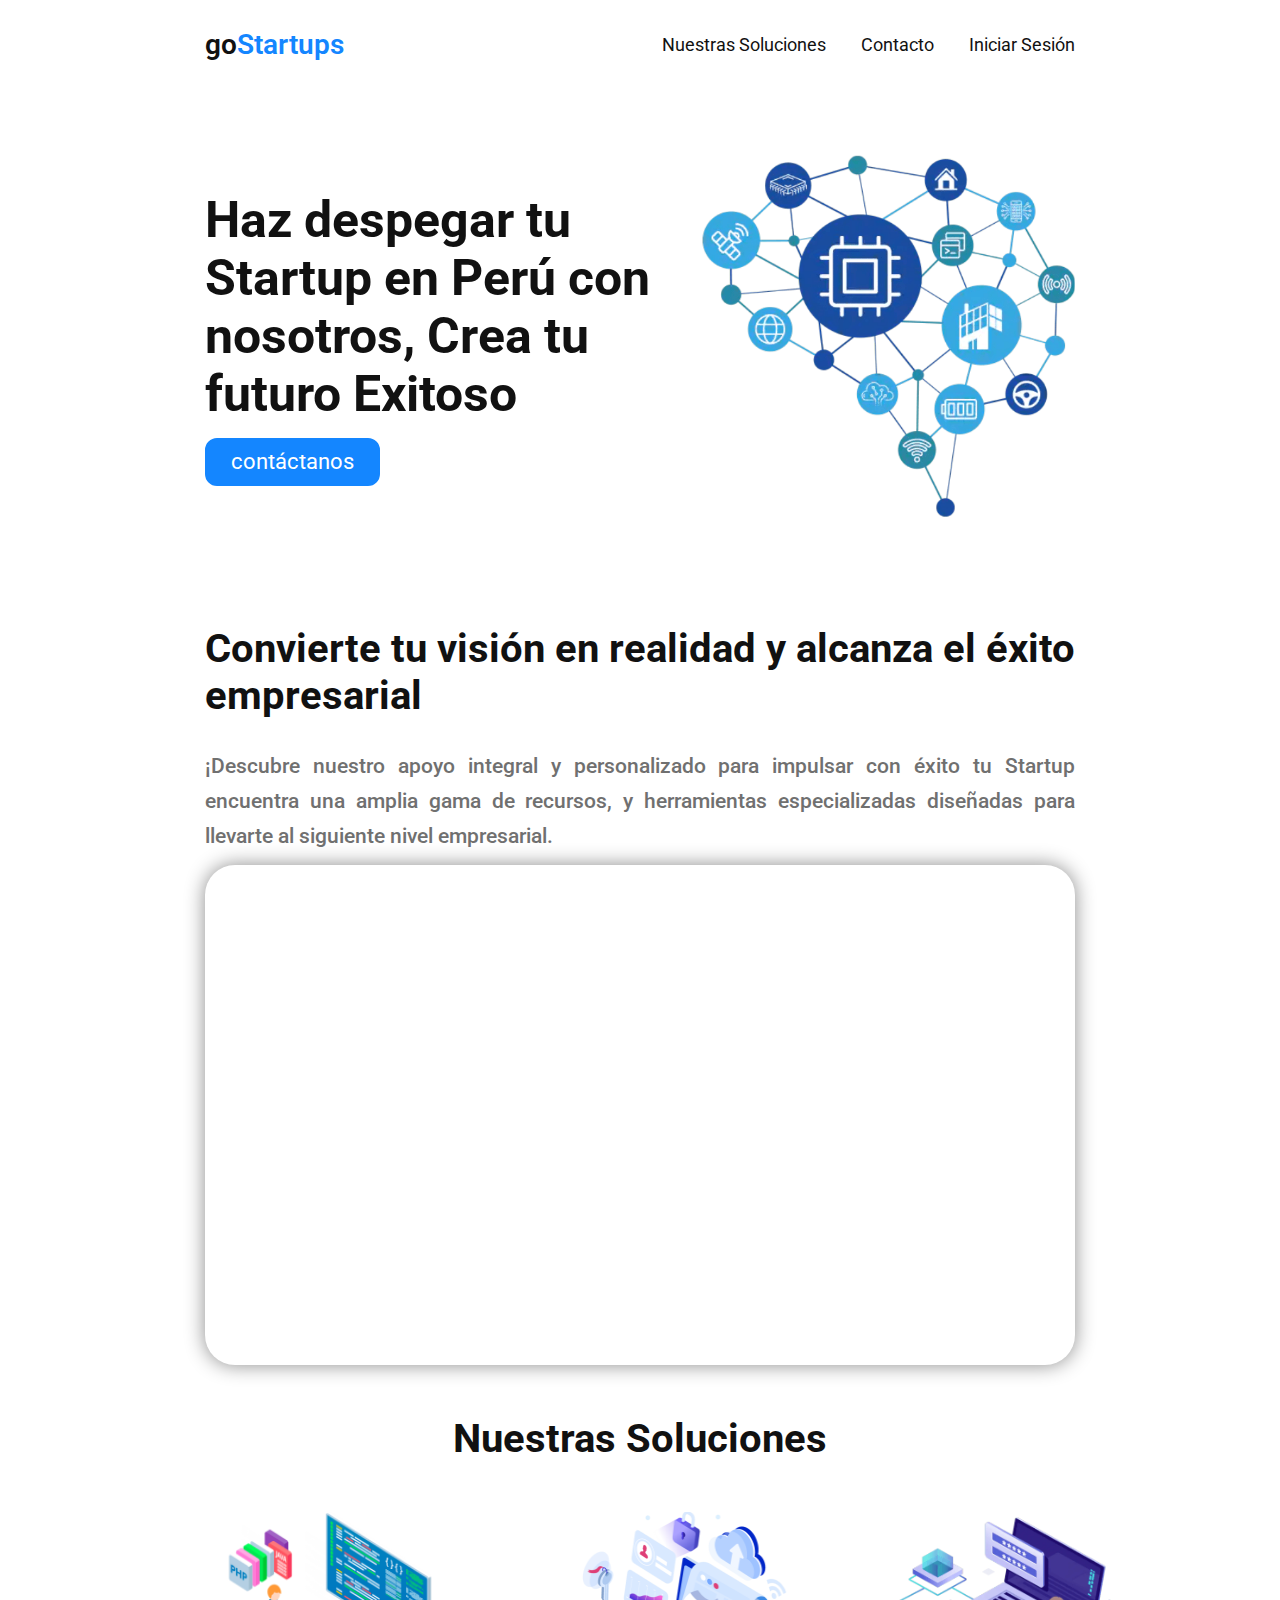
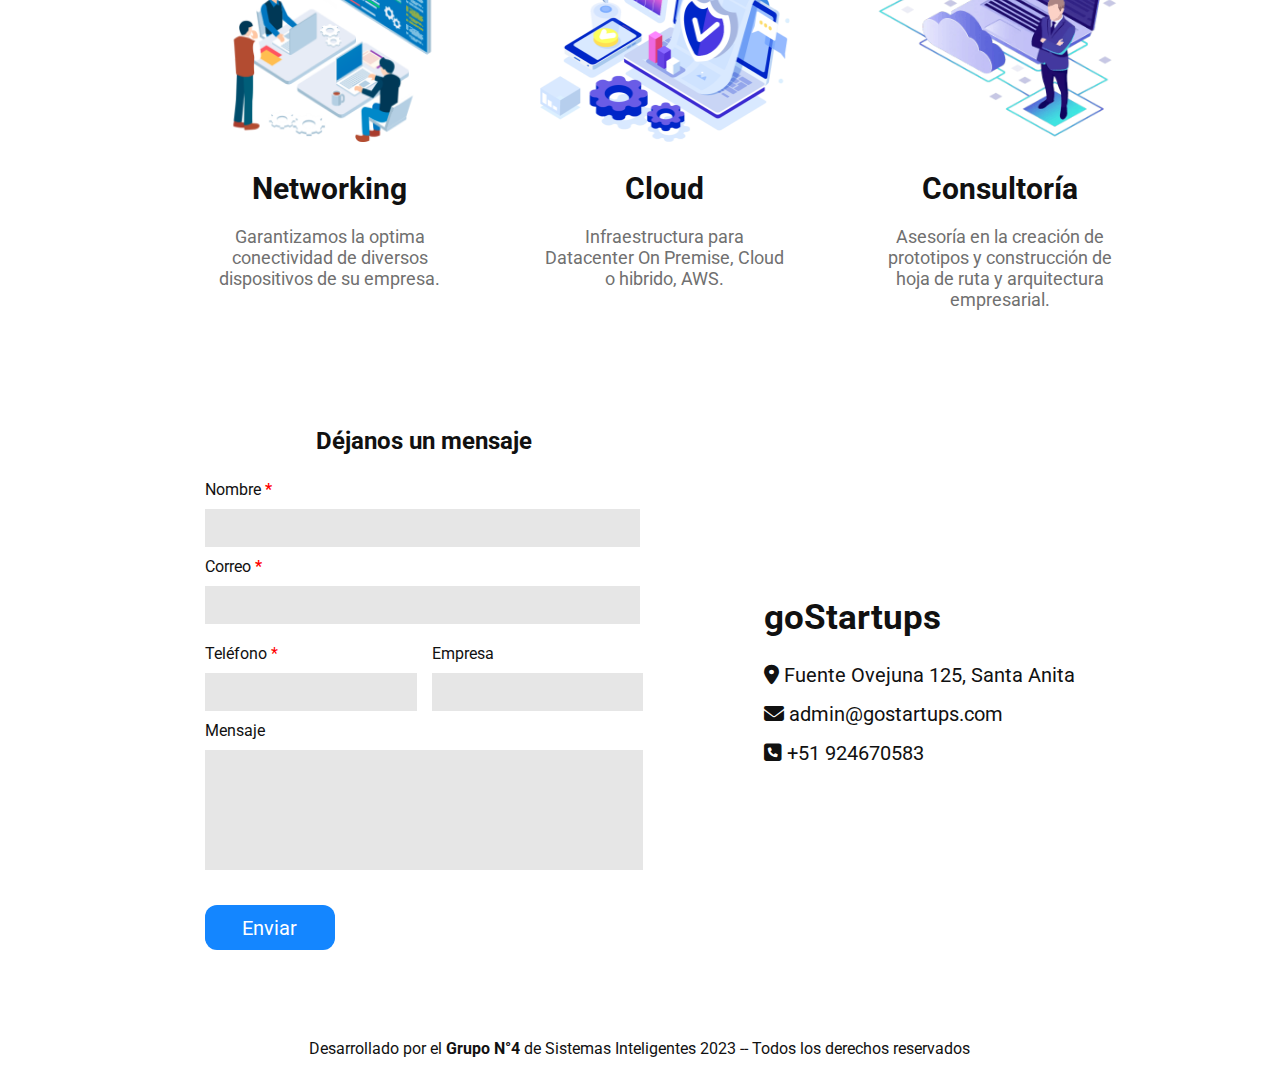
==== index.html @ 25ccd50e "Christian Ramos: Primera subida del proyecto" ====
<!DOCTYPE html>
<html lang="en">

<head>
    <meta charset="UTF-8">
    <meta http-equiv="X-UA-Compatible" content="IE=edge">
    <meta name="viewport" content="width=device-width, initial-scale=1.0">
    <title>Sistemas Inteligentes</title>
    <!-- LINK AL CSS PRINCIPAL -->
    <link rel="stylesheet" href="./css/main.css">
    <!-- LINK A LA FUENTE ROBOTO -->
    <link rel="preconnect" href="https://fonts.googleapis.com">
    <link rel="preconnect" href="https://fonts.gstatic.com" crossorigin>
    <link href="https://fonts.googleapis.com/css2?family=Poppins:wght@100;200;400;600;700&family=Quicksand:wght@300;400;500;600;700&family=Roboto:ital,wght@0,300;0,400;0,900;1,400;1,500&display=swap" rel="stylesheet">
    <!-- LINK FONT AWESOME PARA ICONOS -->
    <link rel="stylesheet" href="https://cdnjs.cloudflare.com/ajax/libs/font-awesome/6.2.0/css/all.min.css">
</head>

<body>
    <div id="botonBars" class="bars">
        <i class="fa-solid fa-bars"></i>
    </div>
    <div class="wrapper">
        <!-- BARRA DE NAVEGACIÓN -->
        <header>
            <nav class="nav-container">
                <div class="nav-bar-logo">
                    <a class="nav-container-titlelogo" href="./index.html">go<span>Startups</span></a>
                </div>
                <ul class="nav-menu">
                    <li class="nav-link-1"><a href="#solutions">Nuestras Soluciones</a></li>
                    <li class="nav-link-2"><a href="#contact">Contacto</a></li>
                    <a class="nav-link-3" href="./login.html">Iniciar Sesión</a>
                </ul>
            </nav>
        </header>

        <!-- PRESENTACIÓN -->
        <main>
            <div class="main-container">
                <div class="main-text">
                    <h1>Haz despegar tu <span>Startup</span> en Perú con nosotros, Crea tu futuro Exitoso</h1>
                    <a href="#contact" class="button-main">contáctanos</a>
                </div>
                <img class="main-img" src="./img/main-iot.png" alt="imagen de iot principal">
            </div>
        </main>

        <!-- CONVIERTE TU VISION EN REALIDAD -->
        <section class="aboutiot-main">
            <div class="aboutiot-container">
                <h2>Convierte tu visión en realidad y alcanza el éxito empresarial</h2>
                <p>¡Descubre nuestro apoyo integral y personalizado para impulsar con éxito tu Startup encuentra una amplia gama de recursos, 
                    y herramientas especializadas diseñadas para llevarte al siguiente nivel empresarial.</p>
            </div>
        </section>

        <!-- SLIDER DE LA PAGINA WEB -->
        <section class="slider-main">
            <div id="slider-container" class="slider-container">
                <img id="imagenes-slider" src="" alt="imagenes-slider">
            </div>
        </section>

        <!-- NUESTRAS SOLUCIONES -->
        <section class="solutions-main" id="solutions">
            <div class="solutions-container">
                <h2>Nuestras Soluciones</h2>
                <div class="solutions-grid">
                    <article>
                        <img class="solutions-img" src="./img/solutions-networking.png" alt="imagen de networking">
                        <h3>Networking</h3>
                        <p>Garantizamos la optima conectividad de diversos dispositivos de su empresa.</p>
                    </article>
                    <article>
                        <img class="solutions-img" src="./img/solutions-cloud.png" alt="imagen de cloud">
                        <h3>Cloud</h3>
                        <p>Infraestructura para Datacenter On Premise, Cloud o hibrido, AWS.</p>
                    </article>
                    <article>
                        <img class="solutions-img" src="./img/solutions-consultoria.png" alt="imagen de consultoria">
                        <h3>Consultoría</h3>
                        <p>Asesoría en la creación de prototipos y construcción de hoja de ruta y arquitectura empresarial.</p>
                    </article>
                </div>
            </div>
        </section>

        <!-- FORM -->
        <section class="form-main" id="contact">
            <div class="form-container">
                <div class="form-contact">
                    <h2>Déjanos un mensaje</h2>
                    <form action="#" class="form-form">

                        <label for="nombre" class="form-label">Nombre<span> *</span></label>
                        <input class="form-input" type="text" name="nombre" id="nombre" required>

                        <label for="email" class="form-label">Correo<span> *</span></label>
                        <input class="form-input" type="email" name="email" id="email" required>

                        <div class="form-tel-company">
                            <div class="form-tel-company-card1">
                                <label for="tel">Teléfono<span> *</span></label>
                                <input type="tel" name="tel" id="tel" required>
                            </div>

                            <div class="form-tel-company-card2">
                                <label for="company">Empresa</label>
                                <input type="text" name="company" id="company">
                            </div>
                        </div>

                        <label for="message" class="form-label">Mensaje</label>
                        <textarea class="form-txtarea" name="message" id="message"></textarea>

                        <input class="button-form" type="submit" value="Enviar">
                    </form>
                </div>
                <div class="form-info">
                    <h2>goStartups</h2>
                    <p><i class="fa-solid fa-location-dot"></i> Fuente Ovejuna 125, Santa Anita</p>
                    <p><i class="fa-solid fa-envelope"></i> admin@gostartups.com</p>
                    <p><i class="fa-solid fa-square-phone"></i> +51 924670583</p>
                </div>
            </div>
        </section>

        <!-- PIE DE PÁGINA -->
        <footer class="footer-main">
            <div class="footer-container">
                <p>Desarrollado por el <strong>Grupo N°4</strong> de Sistemas Inteligentes 2023 -- Todos los derechos reservados</p>
            </div>
        </footer>
    </div>

    <script src="./js/main.js"></script>
</body>

</html>
---- css/main.css ----
/* RESET DE ESTILOS CSS */
        
        * {
            margin: 0;
            padding: 0;
            list-style: none;
            text-decoration: none;
            outline: none;
            font-family: 'Roboto', sans-serif;
            color: #111111;
        }
        /* CONTENEDOR DE LA PAGINA WEB */
        
        .wrapper {
            margin: 0 auto;
            width: 68%;
        }
        
        .bars {
            display: none;
            position: absolute;
            font-size: 1.6rem;
            top: 24px;
            right: 30px;
        }
        /* BOTONES */
        
        .button-main {
            margin-top: 15px;
            text-align: center;
            height: 18px;
            width: 145px;
            line-height: 18px;
            border: 15px solid #1486FF;
            border-radius: 12px;
            background: #1486FF;
            color: #ffffff;
            font-size: 22px;
        }
        
        .button-form {
            margin-top: 35px;
            padding: 5px;
            height: 45px;
            width: 130px;
            color: #ffffff;
            border: none;
            border-radius: 12px;
            background: #1486FF;
            font-size: 20px;
        }
        
        .button-form:hover {
            cursor: pointer;
        }
        
        .button-login {
            margin-top: 40px;
            text-align: center;
            color: #ffffff;
            height: 55px;
            border: none;
            border-radius: 12px;
            background: #1486FF;
            font-size: 18px;
        }
        
        .button-login:hover {
            cursor: pointer;
        }
        /* BARRA DE NAVEGACIÓN */
        
        header {
            height: 10vh;
        }
        
        header .nav-container {
            display: flex;
            justify-content: space-between;
        }
        
        header .nav-container .nav-container-titlelogo {
            font-size: 28px;
            font-weight: 600;
        }
        
        header .nav-container .nav-container-titlelogo span {
            color: #1486FF;
        }
        
        header .nav-container a {
            line-height: 10vh;
        }
        
        header .nav-container .nav-bar-icon {
            display: flex;
            align-items: center;
        }
        
        header .nav-container ul {
            display: flex;
            font-size: 18px;
            align-items: center;
        }
        
        header .nav-container ul .nav-link-1,
        .nav-link-2 {
            line-height: 10vh;
            margin-right: 35px;
        }
        /* PRESENTACIÓN */
        
        main {
            height: 55vh;
            margin-top: 50px;
        }
        
        main .main-container {
            display: flex;
        }
        
        main .main-container .main-img {
            width: 30vw;
        }
        
        main .main-container .main-text {
            display: flex;
            flex-direction: column;
            justify-content: center;
        }
        
        main .main-container .main-text h1 {
            font-size: 60px;
        }

        /* SLIDER */

        .slider-main {
            height: 500px;
            margin-bottom: 50px;
        }

        .slider-main .slider-container {
            width: 100%;
            height: 100%;
            display: flex;
            align-items: center;
            justify-content: center;
            overflow: hidden;
            box-shadow: 0px 0px 20px hsla(0, 0%, 0%, 0.459);
            border-radius: 30px;
        }

        .slider-main .slider-container img {
            width: 100%;
            height: 100%;
            border-radius: 30px;
            transition: opacity 1s ease-in-out; /* Agregamos una transición de fundido */
            opacity: 0; /* Inicialmente, la imagen está oculta */
            object-fit: cover;
        }

        /* SOBRE EL INTERNET DE LAS COSAS */
        
        .aboutiot-main {
            height: 30vh;
        }
        
        .aboutiot-container {
            display: flex;
            flex-direction: column;
            align-items: center;
        }
        
        .aboutiot-container h2 {
            margin-top: 30px;
            font-size: 40px;
        }
        
        .aboutiot-container p {
            margin-top: 30px;
            text-align: justify;
            line-height: 35px;
            font-size: 21px;
            color: #707070;
            font-weight: 500;
        }
        /* NUESTRAS SOLUCIONES */
        
        .solutions-main {
            height: 60vh;
        }
        
        .solutions-container {
            text-align: center;
        }
        
        .solutions-container h2 {
            font-size: 40px;
        }
        
        .solutions-container .solutions-grid {
            margin-top: 50px;
            display: grid;
            grid-template-columns: repeat(3, 1fr);
            gap: 85px;
        }
        
        .solutions-container .solutions-grid .solutions-img {
            width: 250px;
            height: 230px;
        }
        
        .solutions-container .solutions-grid h3 {
            font-size: 30px;
            margin: 25px 0px 20px 0px;
        }
        
        .solutions-container .solutions-grid p {
            font-size: 18px;
            color: #707070;
        }
        /* CONTACTO */
        
        .form-main {
            height: 63vh;
        }
        
        .form-container {
            display: flex;
            justify-content: space-between;
        }
        
        .form-container .form-contact {
            display: flex;
            flex-direction: column;
        }
        
        .form-container .form-contact h2 {
            text-align: center;
            margin-bottom: 15px;
        }
        
        .form-container .form-contact .form-form {
            display: flex;
            flex-direction: column;
        }
        
        .form-label {
            margin: 10px 0px 10px 0px;
        }
        
        .form-label span {
            color: #ff0000;
            font-weight: 600;
        }
        
        .form-container .form-contact .form-form .form-input {
            height: 38px;
            width: 34vw;
            background: #E6E6E6;
            border: none;
            text-indent: 10px;
        }
        
        .form-container .form-contact .form-form .form-txtarea {
            height: 120px;
            background: #E6E6E6;
            border: none;
            resize: none;
            text-indent: 10px;
        }
        
        .form-tel-company {
            margin: 20px 0px 0px 0px;
            display: flex;
        }
        
        .form-tel-company-card1,
        .form-tel-company-card2 {
            display: flex;
            flex-direction: column;
        }
        
        .form-tel-company-card1 label,
        .form-tel-company-card2 label {
            margin-bottom: 10px;
        }
        
        .form-tel-company-card1 {
            margin-right: 15px;
        }
        
        .form-tel-company-card1 span {
            color: #ff0000;
        }
        
        .form-tel-company input {
            height: 38px;
            width: 16.55vw;
            background: #E6E6E6;
            border: none;
            text-indent: 10px;
        }
        /* CONTACTO - INFO */
        
        .form-container .form-info {
            display: flex;
            flex-direction: column;
            justify-content: center;
            margin-right: 100px;
        }
        
        .form-container .form-info h2 {
            margin-bottom: 25px;
            font-size: 35px;
        }
        
        .form-container .form-info p {
            margin-bottom: 15px;
            font-size: 20px;
        }
        /* FOOTER */
        
        .footer-main {
            height: 4vh;
        }
        
        .footer-container {
            text-align: center;
        }
        /* PAGINA WEB LOGIN */
        
        .body-login {
            background: url(../img/login-background.png) no-repeat;
        }
        /* LOGIN */
        
        .login-main {
            height: 86vh;
            display: flex;
            align-items: center;
            justify-content: center;
        }
        
        .login-container {
            width: 50vh;
            height: 50vh;
            background: #ffffff;
            box-shadow: 0 0 30px rgba(0, 0, 0, 0.13);
        }
        
        .login-form {
            width: 35vh;
            margin: 0 auto;
            display: flex;
            flex-direction: column;
        }
        
        .login-form h2 {
            margin: 48px 0px 40px 0px;
            text-align: center;
            font-size: 35px;
        }
        
        .login-label {
            font-size: 18px;
            margin-top: 20px;
        }
        
        .login-form .login-input {
            margin: 4px 0px 4px 0px;
            height: 35px;
            border: none;
            border-bottom: 2px solid #E6E6E6;
            font-size: 18px;
        }
        /* RESPONSIVE */
        /* INDEX */
        
        @media screen and (max-width: 1280px) {
            main {
                height: 50vh;
                margin-top: 55px;
            }
            main .main-container .main-text h1 {
                font-size: 50px;
            }
            .solutions-main {
                margin-top: 20px;
                height: 68vh;
            }
            .form-main {
                height: 68vh;
            }
            .form-container .form-info {
                margin-right: 0px;
            }
        }
        
        @media screen and (max-width: 1080px) {
            main {
                height: 45vh;
                margin-top: 75px;
            }
            main .main-container .main-text h1 {
                font-size: 40px;
            }
            .aboutiot-main {
                height: 35vh;
            }
            .aboutiot-container h2 {
                margin-top: 30px;
                font-size: 30px;
            }
            .solutions-main {
                height: 160vh;
            }
            .solutions-container .solutions-grid {
                margin-top: 50px;
                display: grid;
                grid-template-columns: repeat(1, 1fr);
                gap: 35px;
            }
            .solutions-container .solutions-grid p {
                font-size: 18px;
                color: #707070;
                width: 50vw;
                margin: 0 auto;
            }
        }
        
        @media screen and (max-width: 960px) {
            .button-main {
                margin-top: 30px;
            }
            main {
                height: 85vh;
                margin-top: 30px;
            }
            main .main-container {
                display: flex;
                flex-direction: column-reverse;
                align-items: center;
            }
            .aboutiot-main {
                height: 32vh;
            }
            main .main-container .main-img {
                width: 400px;
            }
            main .main-container .main-text {
                width: 60vw;
                display: flex;
                flex-direction: column;
                align-items: center;
                text-align: center;
            }
            .solutions-main {
                height: 160vh;
            }
            .slider-main .slider-container img{
                background-size: auto 100%; /* Ajusta el tamaño de la imagen a la altura del contenedor */
                background-position: left; /* Alinea la imagen a la izquierda */
            }
            .form-main {
                height: 95vh;
            }
            .form-container {
                flex-direction: column;
                align-items: center;
            }
            .form-container .form-info {
                margin-left: 20px;
            }
            .form-info {
                margin-top: 40px;
            }
            .form-container .form-contact .form-form .form-input {
                width: 48vw;
            }
            .form-tel-company input {
                width: 23.2vw;
            }
            .footer-main {
                height: 6vh;
            }
        }
        
        @media screen and (max-width: 800px) {
            .button-main {
                margin-top: 10px;
            }
            .bars {
                position: fixed;
                display: inline;
            }
            header .nav-container ul {
                display: block;
                position: fixed;
                top: 0;
                left: 0;
                background: #2f3640;
                opacity: .9;
                height: 100%;
                width: 50%;
                padding: 20px;
                transform: translateX(-500px);
                transition: transform .5s ease-in-out;
            }
            header .nav-container ul .nav-link-1,
            .nav-link-2 {
                margin-right: 0px;
            }
            /*CAMBIAR AL MENU MOVIL*/
            header .nav-container .nav-menu-show {
                transform: translateX(0px);
            }
            header .nav-container .nav-menu a {
                color: #ffffff;
            }
            .aboutiot-main {
                height: 42vh;
            }
            .login-form h2 {
                margin: 35px 0px 30px 0px;
            }
        }
        
        @media screen and (max-width: 600px) {
            .wrapper {
                margin: 0 auto;
                width: 75%;
            }
            main .main-container .main-img {
                width: 68vw;
            }
            .aboutiot-main {
                height: 50vh;
            }
            .solutions-main {
                height: 170vh;
            }
            .form-container .form-contact .form-form .form-input {
                width: 60vw;
            }
            .form-tel-company input {
                width: 28.3vw;
            }
            /*
            LOGIN
            */
            .login-main {
                height: 82vh;
            }
            .login-form {
                width: 60vw;
            }
        }
        
        @media screen and (max-width: 490px) {
            .wrapper {
                margin: 0 auto;
                width: 90%;
            }
            main{
                height: 65vh;
            }
            main .main-container .main-text h1 {
                font-size: 35px;
                width: 90vw;
            }
            main .main-container .main-img {
                width: 75vw;
            }
            .aboutiot-main {
                height: 470px;
                padding: 20px 0px 20px 0px;
            }
            .solutions-main {
                height: 1400px;
                padding: 20px 0px 20px 0px;
            }
            .solutions-container .solutions-grid p {
                width: 70vw;
                margin: 0 auto;
            }
            .form-main {
                height: 750px;
                padding: 20px 0px 20px 0px;
            }
            .form-container .form-contact .form-form .form-input {
                width: 80vw;
            }
            .form-tel-company input {
                width: 38vw;
            }
            .form-container .form-info {
                margin: 40px 0px 0px 0px;
            }
            .footer-main {
                height: 10vh;
            }
            .login-form h2 {
                margin: 30px 0px 10px 0px;
            }
        }
        
        @media screen and (max-width: 375px) {
            main {
                height: 60vh;
                margin-top: 30px;
            }
            .button-main {
                margin-top: 40px;
            }
            .aboutiot-main {
                height: 540px;
                padding: 30px 0px 40px 0px;
            }
            .solutions-main {
                height: 1400px;
                padding: 20px 0px 20px 0px;
            }
            .form-main {
                height: 850px;
                padding: 20px 0px 20px 0px;
            }
            header .nav-container ul {
                width: 70%;
            }
        }
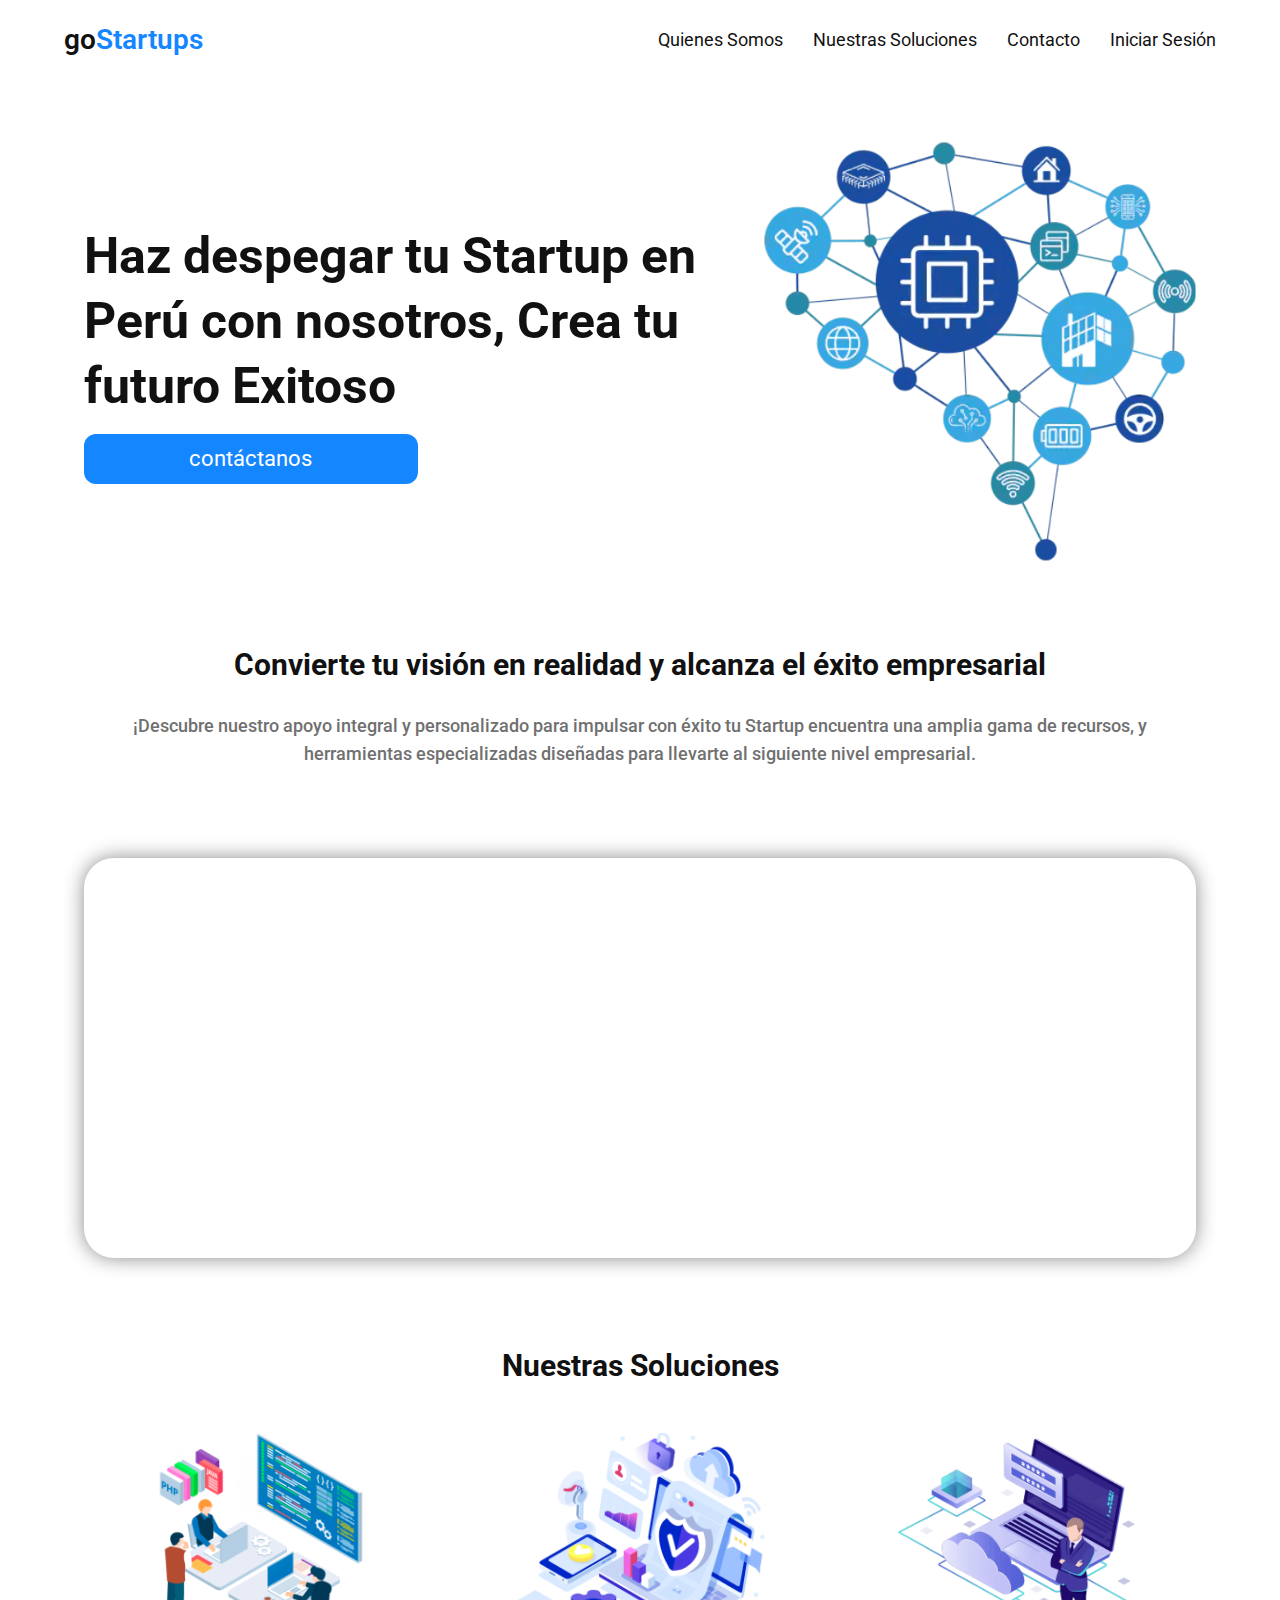
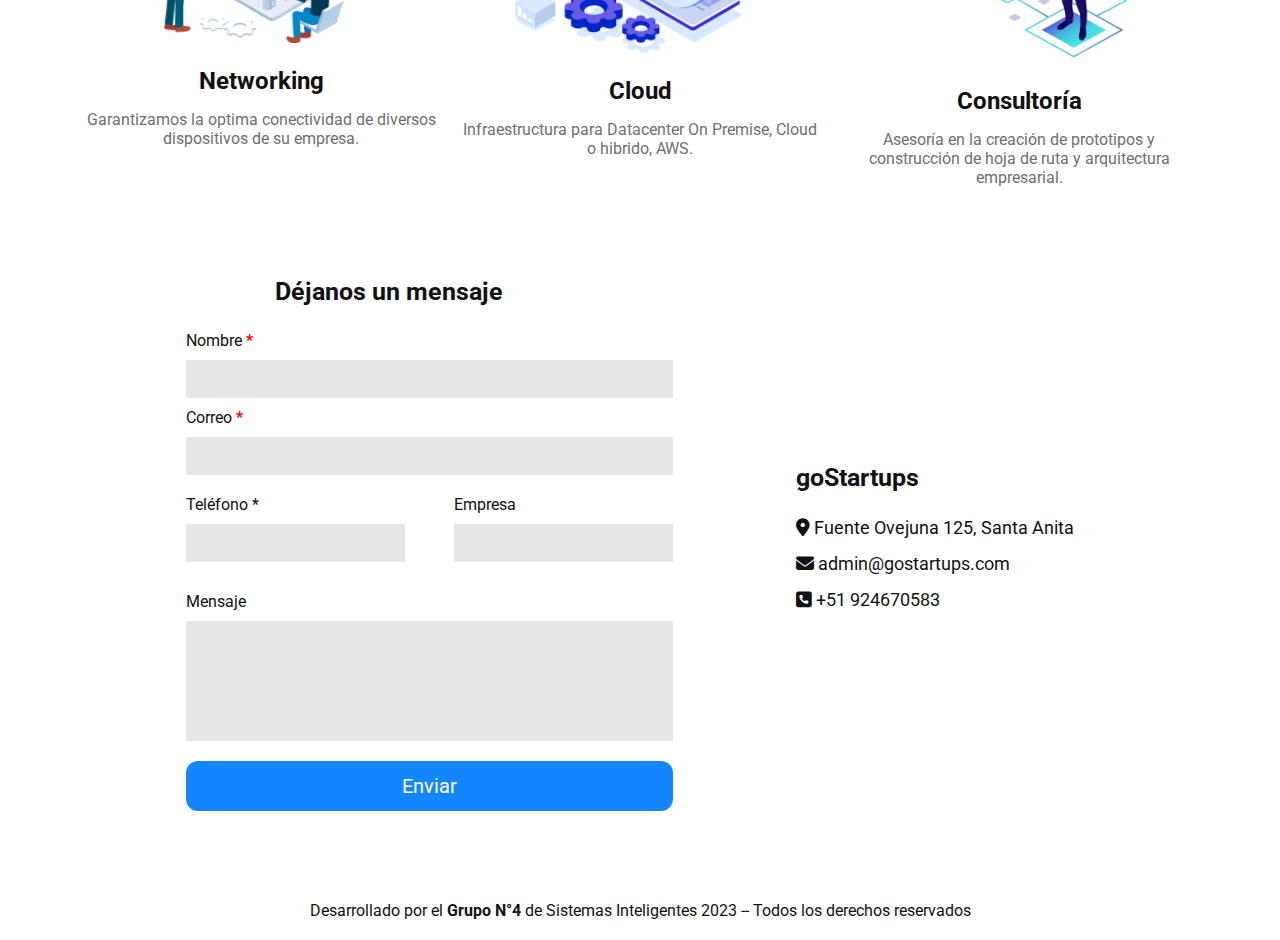
==== commit 57c1e483: "Grupo 04: Implementacion final - dashboard user, scripts js y mas" ====
--- a/index.html
+++ b/index.html
@@ -1,11 +1,11 @@
 <!DOCTYPE html>
-<html lang="en">
+<html lang="es">
 
 <head>
     <meta charset="UTF-8">
     <meta http-equiv="X-UA-Compatible" content="IE=edge">
     <meta name="viewport" content="width=device-width, initial-scale=1.0">
-    <title>Sistemas Inteligentes</title>
+    <title>Inicio</title>
     <!-- LINK AL CSS PRINCIPAL -->
     <link rel="stylesheet" href="./css/main.css">
     <!-- LINK A LA FUENTE ROBOTO -->
@@ -14,6 +14,8 @@
     <link href="https://fonts.googleapis.com/css2?family=Poppins:wght@100;200;400;600;700&family=Quicksand:wght@300;400;500;600;700&family=Roboto:ital,wght@0,300;0,400;0,900;1,400;1,500&display=swap" rel="stylesheet">
     <!-- LINK FONT AWESOME PARA ICONOS -->
     <link rel="stylesheet" href="https://cdnjs.cloudflare.com/ajax/libs/font-awesome/6.2.0/css/all.min.css">
+    <script src="https://cdn.botpress.cloud/webchat/v0/inject.js"></script>
+    <script src="https://mediafiles.botpress.cloud/e5b94360-364f-434f-b419-ce8394fe6d9d/webchat/config.js" defer></script>
 </head>
 
 <body>
@@ -25,12 +27,13 @@
         <header>
             <nav class="nav-container">
                 <div class="nav-bar-logo">
-                    <a class="nav-container-titlelogo" href="./index.html">go<span>Startups</span></a>
+                    <a class="nav-container-titlelogo" href="index.html">go<span>Startups</span></a>
                 </div>
                 <ul class="nav-menu">
+                    <li class="nav-link-1"><a href="quienes-somos.html">Quienes Somos</a></li>
                     <li class="nav-link-1"><a href="#solutions">Nuestras Soluciones</a></li>
                     <li class="nav-link-2"><a href="#contact">Contacto</a></li>
-                    <a class="nav-link-3" href="./login.html">Iniciar Sesión</a>
+                    <a class="nav-link-3" href="login.html">Iniciar Sesión</a>
                 </ul>
             </nav>
         </header>
@@ -134,7 +137,7 @@
         </footer>
     </div>
 
-    <script src="./js/main.js"></script>
+    <script src="js/main.js"></script>
 </body>
 
 </html>--- a/css/main.css
+++ b/css/main.css
@@ -1,632 +1,623 @@
-        /* RESET DE ESTILOS CSS */
-        
-        * {
-            margin: 0;
-            padding: 0;
-            list-style: none;
-            text-decoration: none;
-            outline: none;
-            font-family: 'Roboto', sans-serif;
-            color: #111111;
-        }
-        /* CONTENEDOR DE LA PAGINA WEB */
-        
-        .wrapper {
-            margin: 0 auto;
-            width: 68%;
-        }
-        
-        .bars {
-            display: none;
-            position: absolute;
-            font-size: 1.6rem;
-            top: 24px;
-            right: 30px;
-        }
-        /* BOTONES */
-        
-        .button-main {
-            margin-top: 15px;
-            text-align: center;
-            height: 18px;
-            width: 145px;
-            line-height: 18px;
-            border: 15px solid #1486FF;
-            border-radius: 12px;
-            background: #1486FF;
-            color: #ffffff;
-            font-size: 22px;
-        }
-        
-        .button-form {
-            margin-top: 35px;
-            padding: 5px;
-            height: 45px;
-            width: 130px;
-            color: #ffffff;
-            border: none;
-            border-radius: 12px;
-            background: #1486FF;
-            font-size: 20px;
-        }
-        
-        .button-form:hover {
-            cursor: pointer;
-        }
-        
-        .button-login {
-            margin-top: 40px;
-            text-align: center;
-            color: #ffffff;
-            height: 55px;
-            border: none;
-            border-radius: 12px;
-            background: #1486FF;
-            font-size: 18px;
-        }
-        
-        .button-login:hover {
-            cursor: pointer;
-        }
-        /* BARRA DE NAVEGACIÓN */
-        
-        header {
-            height: 10vh;
-        }
-        
-        header .nav-container {
-            display: flex;
-            justify-content: space-between;
-        }
-        
-        header .nav-container .nav-container-titlelogo {
-            font-size: 28px;
-            font-weight: 600;
-        }
-        
-        header .nav-container .nav-container-titlelogo span {
-            color: #1486FF;
-        }
-        
-        header .nav-container a {
-            line-height: 10vh;
-        }
-        
-        header .nav-container .nav-bar-icon {
-            display: flex;
-            align-items: center;
-        }
-        
-        header .nav-container ul {
-            display: flex;
-            font-size: 18px;
-            align-items: center;
-        }
-        
-        header .nav-container ul .nav-link-1,
-        .nav-link-2 {
-            line-height: 10vh;
-            margin-right: 35px;
-        }
-        /* PRESENTACIÓN */
-        
-        main {
-            height: 55vh;
-            margin-top: 50px;
-        }
-        
-        main .main-container {
-            display: flex;
-        }
-        
-        main .main-container .main-img {
-            width: 30vw;
-        }
-        
-        main .main-container .main-text {
-            display: flex;
-            flex-direction: column;
-            justify-content: center;
-        }
-        
-        main .main-container .main-text h1 {
-            font-size: 60px;
-        }
-
-        /* SLIDER */
-
-        .slider-main {
-            height: 500px;
-            margin-bottom: 50px;
-        }
-
-        .slider-main .slider-container {
-            width: 100%;
-            height: 100%;
-            display: flex;
-            align-items: center;
-            justify-content: center;
-            overflow: hidden;
-            box-shadow: 0px 0px 20px hsla(0, 0%, 0%, 0.459);
-            border-radius: 30px;
-        }
-
-        .slider-main .slider-container img {
-            width: 100%;
-            height: 100%;
-            border-radius: 30px;
-            transition: opacity 1s ease-in-out; /* Agregamos una transición de fundido */
-            opacity: 0; /* Inicialmente, la imagen está oculta */
-            object-fit: cover;
-        }
-
-        /* SOBRE EL INTERNET DE LAS COSAS */
-        
-        .aboutiot-main {
-            height: 30vh;
-        }
-        
-        .aboutiot-container {
-            display: flex;
-            flex-direction: column;
-            align-items: center;
-        }
-        
-        .aboutiot-container h2 {
-            margin-top: 30px;
-            font-size: 40px;
-        }
-        
-        .aboutiot-container p {
-            margin-top: 30px;
-            text-align: justify;
-            line-height: 35px;
-            font-size: 21px;
-            color: #707070;
-            font-weight: 500;
-        }
-        /* NUESTRAS SOLUCIONES */
-        
-        .solutions-main {
-            height: 60vh;
-        }
-        
-        .solutions-container {
-            text-align: center;
-        }
-        
-        .solutions-container h2 {
-            font-size: 40px;
-        }
-        
-        .solutions-container .solutions-grid {
-            margin-top: 50px;
-            display: grid;
-            grid-template-columns: repeat(3, 1fr);
-            gap: 85px;
-        }
-        
-        .solutions-container .solutions-grid .solutions-img {
-            width: 250px;
-            height: 230px;
-        }
-        
-        .solutions-container .solutions-grid h3 {
-            font-size: 30px;
-            margin: 25px 0px 20px 0px;
-        }
-        
-        .solutions-container .solutions-grid p {
-            font-size: 18px;
-            color: #707070;
-        }
-        /* CONTACTO */
-        
-        .form-main {
-            height: 63vh;
-        }
-        
-        .form-container {
-            display: flex;
-            justify-content: space-between;
-        }
-        
-        .form-container .form-contact {
-            display: flex;
-            flex-direction: column;
-        }
-        
-        .form-container .form-contact h2 {
-            text-align: center;
-            margin-bottom: 15px;
-        }
-        
-        .form-container .form-contact .form-form {
-            display: flex;
-            flex-direction: column;
-        }
-        
-        .form-label {
-            margin: 10px 0px 10px 0px;
-        }
-        
-        .form-label span {
-            color: #ff0000;
-            font-weight: 600;
-        }
-        
-        .form-container .form-contact .form-form .form-input {
-            height: 38px;
-            width: 34vw;
-            background: #E6E6E6;
-            border: none;
-            text-indent: 10px;
-        }
-        
-        .form-container .form-contact .form-form .form-txtarea {
-            height: 120px;
-            background: #E6E6E6;
-            border: none;
-            resize: none;
-            text-indent: 10px;
-        }
-        
-        .form-tel-company {
-            margin: 20px 0px 0px 0px;
-            display: flex;
-        }
-        
-        .form-tel-company-card1,
-        .form-tel-company-card2 {
-            display: flex;
-            flex-direction: column;
-        }
-        
-        .form-tel-company-card1 label,
-        .form-tel-company-card2 label {
-            margin-bottom: 10px;
-        }
-        
-        .form-tel-company-card1 {
-            margin-right: 15px;
-        }
-        
-        .form-tel-company-card1 span {
-            color: #ff0000;
-        }
-        
-        .form-tel-company input {
-            height: 38px;
-            width: 16.55vw;
-            background: #E6E6E6;
-            border: none;
-            text-indent: 10px;
-        }
-        /* CONTACTO - INFO */
-        
-        .form-container .form-info {
-            display: flex;
-            flex-direction: column;
-            justify-content: center;
-            margin-right: 100px;
-        }
-        
-        .form-container .form-info h2 {
-            margin-bottom: 25px;
-            font-size: 35px;
-        }
-        
-        .form-container .form-info p {
-            margin-bottom: 15px;
-            font-size: 20px;
-        }
-        /* FOOTER */
-        
-        .footer-main {
-            height: 4vh;
-        }
-        
-        .footer-container {
-            text-align: center;
-        }
-        /* PAGINA WEB LOGIN */
-        
-        .body-login {
-            background: url(../img/login-background.png) no-repeat;
-        }
-        /* LOGIN */
-        
-        .login-main {
-            height: 86vh;
-            display: flex;
-            align-items: center;
-            justify-content: center;
-        }
-        
-        .login-container {
-            width: 50vh;
-            height: 50vh;
-            background: #ffffff;
-            box-shadow: 0 0 30px rgba(0, 0, 0, 0.13);
-        }
-        
-        .login-form {
-            width: 35vh;
-            margin: 0 auto;
-            display: flex;
-            flex-direction: column;
-        }
-        
-        .login-form h2 {
-            margin: 48px 0px 40px 0px;
-            text-align: center;
-            font-size: 35px;
-        }
-        
-        .login-label {
-            font-size: 18px;
-            margin-top: 20px;
-        }
-        
-        .login-form .login-input {
-            margin: 4px 0px 4px 0px;
-            height: 35px;
-            border: none;
-            border-bottom: 2px solid #E6E6E6;
-            font-size: 18px;
-        }
-        /* RESPONSIVE */
-        /* INDEX */
-        
-        @media screen and (max-width: 1280px) {
-            main {
-                height: 50vh;
-                margin-top: 55px;
-            }
-            main .main-container .main-text h1 {
-                font-size: 50px;
-            }
-            .solutions-main {
-                margin-top: 20px;
-                height: 68vh;
-            }
-            .form-main {
-                height: 68vh;
-            }
-            .form-container .form-info {
-                margin-right: 0px;
-            }
-        }
-        
-        @media screen and (max-width: 1080px) {
-            main {
-                height: 45vh;
-                margin-top: 75px;
-            }
-            main .main-container .main-text h1 {
-                font-size: 40px;
-            }
-            .aboutiot-main {
-                height: 35vh;
-            }
-            .aboutiot-container h2 {
-                margin-top: 30px;
-                font-size: 30px;
-            }
-            .solutions-main {
-                height: 160vh;
-            }
-            .solutions-container .solutions-grid {
-                margin-top: 50px;
-                display: grid;
-                grid-template-columns: repeat(1, 1fr);
-                gap: 35px;
-            }
-            .solutions-container .solutions-grid p {
-                font-size: 18px;
-                color: #707070;
-                width: 50vw;
-                margin: 0 auto;
-            }
-        }
-        
-        @media screen and (max-width: 960px) {
-            .button-main {
-                margin-top: 30px;
-            }
-            main {
-                height: 85vh;
-                margin-top: 30px;
-            }
-            main .main-container {
-                display: flex;
-                flex-direction: column-reverse;
-                align-items: center;
-            }
-            .aboutiot-main {
-                height: 32vh;
-            }
-            main .main-container .main-img {
-                width: 400px;
-            }
-            main .main-container .main-text {
-                width: 60vw;
-                display: flex;
-                flex-direction: column;
-                align-items: center;
-                text-align: center;
-            }
-            .solutions-main {
-                height: 160vh;
-            }
-            .slider-main .slider-container img{
-                background-size: auto 100%; /* Ajusta el tamaño de la imagen a la altura del contenedor */
-                background-position: left; /* Alinea la imagen a la izquierda */
-            }
-            .form-main {
-                height: 95vh;
-            }
-            .form-container {
-                flex-direction: column;
-                align-items: center;
-            }
-            .form-container .form-info {
-                margin-left: 20px;
-            }
-            .form-info {
-                margin-top: 40px;
-            }
-            .form-container .form-contact .form-form .form-input {
-                width: 48vw;
-            }
-            .form-tel-company input {
-                width: 23.2vw;
-            }
-            .footer-main {
-                height: 6vh;
-            }
-        }
-        
-        @media screen and (max-width: 800px) {
-            .button-main {
-                margin-top: 10px;
-            }
-            .bars {
-                position: fixed;
-                display: inline;
-            }
-            header .nav-container ul {
-                display: block;
-                position: fixed;
-                top: 0;
-                left: 0;
-                background: #2f3640;
-                opacity: .9;
-                height: 100%;
-                width: 50%;
-                padding: 20px;
-                transform: translateX(-500px);
-                transition: transform .5s ease-in-out;
-            }
-            header .nav-container ul .nav-link-1,
-            .nav-link-2 {
-                margin-right: 0px;
-            }
-            /*CAMBIAR AL MENU MOVIL*/
-            header .nav-container .nav-menu-show {
-                transform: translateX(0px);
-            }
-            header .nav-container .nav-menu a {
-                color: #ffffff;
-            }
-            .aboutiot-main {
-                height: 42vh;
-            }
-            .login-form h2 {
-                margin: 35px 0px 30px 0px;
-            }
-        }
-        
-        @media screen and (max-width: 600px) {
-            .wrapper {
-                margin: 0 auto;
-                width: 75%;
-            }
-            main .main-container .main-img {
-                width: 68vw;
-            }
-            .aboutiot-main {
-                height: 50vh;
-            }
-            .solutions-main {
-                height: 170vh;
-            }
-            .form-container .form-contact .form-form .form-input {
-                width: 60vw;
-            }
-            .form-tel-company input {
-                width: 28.3vw;
-            }
-            /*
-            LOGIN
-            */
-            .login-main {
-                height: 82vh;
-            }
-            .login-form {
-                width: 60vw;
-            }
-        }
-        
-        @media screen and (max-width: 490px) {
-            .wrapper {
-                margin: 0 auto;
-                width: 90%;
-            }
-            main{
-                height: 65vh;
-            }
-            main .main-container .main-text h1 {
-                font-size: 35px;
-                width: 90vw;
-            }
-            main .main-container .main-img {
-                width: 75vw;
-            }
-            .aboutiot-main {
-                height: 470px;
-                padding: 20px 0px 20px 0px;
-            }
-            .solutions-main {
-                height: 1400px;
-                padding: 20px 0px 20px 0px;
-            }
-            .solutions-container .solutions-grid p {
-                width: 70vw;
-                margin: 0 auto;
-            }
-            .form-main {
-                height: 750px;
-                padding: 20px 0px 20px 0px;
-            }
-            .form-container .form-contact .form-form .form-input {
-                width: 80vw;
-            }
-            .form-tel-company input {
-                width: 38vw;
-            }
-            .form-container .form-info {
-                margin: 40px 0px 0px 0px;
-            }
-            .footer-main {
-                height: 10vh;
-            }
-            .login-form h2 {
-                margin: 30px 0px 10px 0px;
-            }
-        }
-        
-        @media screen and (max-width: 375px) {
-            main {
-                height: 60vh;
-                margin-top: 30px;
-            }
-            .button-main {
-                margin-top: 40px;
-            }
-            .aboutiot-main {
-                height: 540px;
-                padding: 30px 0px 40px 0px;
-            }
-            .solutions-main {
-                height: 1400px;
-                padding: 20px 0px 20px 0px;
-            }
-            .form-main {
-                height: 850px;
-                padding: 20px 0px 20px 0px;
-            }
-            header .nav-container ul {
-                width: 70%;
-            }
-        }+/* RESET DE ESTILOS CSS */
+
+* {
+  margin: 0;
+  padding: 0;
+  list-style: none;
+  text-decoration: none;
+  outline: none;
+  font-family: "Roboto", sans-serif;
+  color: #111111;
+}
+
+/* CONTENEDOR DE LA PAGINA WEB */
+
+.wrapper {
+  margin: 0 auto;
+  width: 90%;
+  max-width: 1200px;
+}
+
+.bars {
+  display: none;
+  position: absolute;
+  font-size: 1.6rem;
+  top: 24px;
+  right: 30px;
+}
+
+/* BOTONES */
+
+.button-main {
+  margin-top: 15px;
+  text-align: center;
+  height: 50px;
+  width: 50%;
+  line-height: 50px;
+  border-radius: 12px;
+  background: #1486ff;
+  color: #ffffff;
+  font-size: 22px;
+}
+
+.button-form {
+  margin-top: 20px;
+  padding: 10px;
+  height: 50px;
+  width: 100%;
+  color: #ffffff;
+  border: none;
+  border-radius: 12px;
+  background: #1486ff;
+  font-size: 20px;
+}
+
+.button-form:hover {
+  cursor: pointer;
+}
+
+.button-login {
+  margin-top: 20px;
+  text-align: center;
+  height: 55px;
+  border: none;
+  border-radius: 12px;
+  background: #1486ff;
+  font-size: 18px;
+}
+
+.button-login > a {
+  display: block;
+  line-height: 55px;
+  color: #ffffff;
+  width: 100%;
+  height: 100%;
+}
+
+.button-login:hover {
+  cursor: pointer;
+}
+
+/* BARRA DE NAVEGACIÓN */
+
+header {
+  height: 80px;
+}
+
+header .nav-container {
+  display: flex;
+  justify-content: space-between;
+}
+
+header .nav-container .nav-container-titlelogo {
+  font-size: 28px;
+  font-weight: 600;
+}
+
+header .nav-container .nav-container-titlelogo span {
+  color: #1486ff;
+}
+
+header .nav-container a {
+  line-height: 80px;
+}
+
+header .nav-container .nav-bar-icon {
+  display: flex;
+  align-items: center;
+}
+
+header .nav-container ul {
+  display: flex;
+  font-size: 18px;
+  align-items: center;
+}
+
+header .nav-container ul .nav-link-1,
+.nav-link-2 {
+  margin-right: 30px;
+}
+
+/* PRESENTACIÓN */
+
+main {
+  height: auto;
+  margin-top: 30px;
+  padding: 20px;
+}
+
+main .main-container {
+  display: flex;
+  flex-wrap: wrap;
+  justify-content: center;
+}
+
+main .main-container .main-img {
+  width: 40%;
+  max-width: 500px;
+}
+
+main .main-container .main-text {
+  flex: 1;
+  display: flex;
+  flex-direction: column;
+  justify-content: center;
+}
+
+main .main-container .main-text h1 {
+  font-size: 50px;
+  line-height: 1.3;
+}
+
+/* SLIDER */
+
+.slider-main {
+  height: auto;
+  margin-bottom: 50px;
+  padding: 20px;
+}
+
+.slider-main .slider-container {
+  width: 100%;
+  height: 400px;
+  display: flex;
+  align-items: center;
+  justify-content: center;
+  overflow: hidden;
+  box-shadow: 0px 0px 20px hsla(0, 0%, 0%, 0.459);
+  border-radius: 30px;
+}
+
+.slider-main .slider-container img {
+  width: 100%;
+  height: 100%;
+  border-radius: 30px;
+  transition: opacity 1s ease-in-out;
+  opacity: 0;
+  object-fit: cover;
+}
+
+/* SOBRE EL INTERNET DE LAS COSAS */
+
+.aboutiot-main {
+  height: auto;
+  margin-bottom: 50px;
+  padding: 20px;
+}
+
+.aboutiot-container {
+  display: flex;
+  flex-direction: column;
+  align-items: center;
+  text-align: center;
+}
+
+.aboutiot-container h2 {
+  margin-top: 30px;
+  font-size: 30px;
+}
+
+.aboutiot-container p {
+  margin-top: 30px;
+  font-size: 18px;
+  line-height: 28px;
+  color: #707070;
+  font-weight: 500;
+}
+
+/* NUESTRAS SOLUCIONES */
+
+.solutions-main {
+  height: auto;
+  margin-bottom: 50px;
+  padding: 20px;
+}
+
+.solutions-container {
+  text-align: center;
+}
+
+.solutions-container h2 {
+  font-size: 30px;
+}
+
+.solutions-container .solutions-grid {
+  margin-top: 50px;
+  display: grid;
+  grid-template-columns: repeat(3, 1fr);
+  gap: 25px;
+}
+
+.solutions-container .solutions-grid .solutions-img {
+  width: 100%;
+  height: auto;
+  max-width: 250px;
+  max-height: 230px;
+}
+
+.solutions-container .solutions-grid h3 {
+  font-size: 24px;
+  margin: 20px 0px 15px 0px;
+}
+
+.solutions-container .solutions-grid p {
+  font-size: 16px;
+  color: #707070;
+}
+
+/* CONTACTO */
+
+.form-main {
+  height: auto;
+  margin-bottom: 50px;
+  padding: 20px;
+}
+
+.form-container {
+  display: flex;
+  justify-content: space-around;
+}
+
+.form-container .form-contact {
+  display: flex;
+  flex-direction: column;
+}
+
+.form-container .form-contact h2 {
+  text-align: center;
+  margin-bottom: 15px;
+  font-size: 25px;
+}
+
+.form-container .form-contact .form-form {
+  display: flex;
+  flex-direction: column;
+  width: 120%;
+}
+
+.form-label {
+  margin: 10px 0px 10px 0px;
+}
+
+.form-label span {
+  color: #ff0000;
+  font-weight: 600;
+}
+
+.form-container .form-contact .form-form .form-input {
+  height: 38px;
+  width: 100%;
+  background: #e6e6e6;
+  border: none;
+  text-indent: 10px;
+  font-size: 16px;
+}
+
+.form-container .form-contact .form-form .form-txtarea {
+  height: 120px;
+  width: 100%;
+  background: #e6e6e6;
+  border: none;
+  resize: none;
+  text-indent: 10px;
+  font-size: 16px;
+}
+
+.form-tel-company {
+  margin: 20px 0px 0px 0px;
+  display: flex;
+  flex-wrap: wrap;
+  justify-content: space-between;
+}
+
+.form-tel-company-card1,
+.form-tel-company-card2 {
+  display: flex;
+  flex-direction: column;
+  flex-basis: 45%;
+  margin-bottom: 20px;
+}
+
+.form-tel-company-card1 label,
+.form-tel-company-card2 label {
+  margin-bottom: 10px;
+}
+
+.form-tel-company input {
+  height: 38px;
+  width: 100%;
+  background: #e6e6e6;
+  border: none;
+  text-indent: 10px;
+  font-size: 16px;
+}
+
+/* CONTACTO - INFO */
+
+.form-container .form-info {
+  display: flex;
+  flex-direction: column;
+  justify-content: center;
+  margin-right: 20px;
+}
+
+.form-container .form-info h2 {
+  margin-bottom: 25px;
+  font-size: 25px;
+}
+
+.form-container .form-info p {
+  margin-bottom: 15px;
+  font-size: 18px;
+}
+
+/* FOOTER */
+
+.footer-main {
+  height: auto;
+  padding: 20px;
+}
+
+.footer-container {
+  text-align: center;
+}
+
+/* PAGINA WEB LOGIN */
+
+.body-login {
+  background: url(../img/login-background.png) no-repeat;
+}
+
+/* LOGIN */
+
+.login-main {
+  height: calc(100vh - 140px);
+  display: flex;
+  align-items: center;
+  justify-content: center;
+}
+
+.login-container {
+  width: 100%;
+  max-width: 500px;
+  background: #ffffff;
+  box-shadow: 0 0 30px rgba(0, 0, 0, 0.13);
+  padding: 20px;
+}
+
+.login-form {
+  width: 100%;
+  margin: 0 auto;
+  display: flex;
+  flex-direction: column;
+}
+
+.login-form h2 {
+  margin: 20px 0px 15px 0px;
+  text-align: center;
+  font-size: 25px;
+}
+
+.login-label {
+  font-size: 18px;
+  margin-top: 20px;
+}
+
+.login-form .login-input {
+  margin: 4px 0px 10px 0px;
+  height: 38px;
+  border: none;
+  border-bottom: 2px solid #e6e6e6;
+  font-size: 16px;
+}
+
+/* RESPONSIVE */
+
+/* INDEX */
+
+@media screen and (max-width: 1280px) {
+  .main-container .main-text h1 {
+    font-size: 35px;
+  }
+  .solutions-main {
+    height: auto;
+  }
+  .form-main {
+    height: auto;
+  }
+}
+
+@media screen and (max-width: 1080px) {
+  main {
+    margin-top: 50px;
+  }
+  .main-container .main-text h1 {
+    font-size: 30px;
+  }
+  .form-container .form-contact .form-form {
+    width: 100%;
+  }
+  .aboutiot-main {
+    height: auto;
+  }
+  .solutions-container .solutions-grid {
+    grid-template-columns: repeat(2, 1fr);
+  }
+}
+
+@media screen and (max-width: 960px) {
+  .button-main {
+    margin-top: 10px;
+  }
+  main .main-container .main-text h1 {
+    font-size: 40px;
+  }
+  main {
+    margin-top: 20px;
+  }
+  main .main-container {
+    align-items: center;
+  }
+  .aboutiot-main {
+    height: auto;
+  }
+  main .main-container .main-img {
+    width: 60%;
+  }
+  .main-container .main-text {
+    width: 100%;
+  }
+  .solutions-main {
+    height: auto;
+  }
+  .slider-main .slider-container img {
+    background-size: auto 100%;
+    background-position: left;
+  }
+  .form-main {
+    height: auto;
+  }
+  .form-container {
+    flex-direction: column;
+  }
+  .form-container .form-info {
+    margin-right: 0px;
+    margin-top: 60px;
+  }
+  .footer-main {
+    height: auto;
+  }
+}
+
+@media screen and (max-width: 800px) {
+  .button-main {
+    margin-top: 10px;
+    width: 100%;
+  }
+  .bars {
+    position: fixed;
+    display: inline;
+  }
+  main .main-container .main-text h1 {
+    text-align: center;
+  }
+  header .nav-container ul {
+    display: block;
+    position: fixed;
+    top: 0;
+    left: 0;
+    background: #2f3640;
+    opacity: 0.9;
+    height: 100%;
+    width: 50%;
+    padding: 20px;
+    transform: translateX(-500px);
+    transition: transform 0.5s ease-in-out;
+  }
+  header .nav-container ul .nav-link-1,
+  .nav-link-2 {
+    margin-right: 0px;
+  }
+  header .nav-container .nav-menu-show {
+    transform: translateX(0px);
+  }
+  header .nav-container .nav-menu a {
+    color: #ffffff;
+  }
+  .aboutiot-main {
+    height: auto;
+  }
+  .login-main {
+    height: calc(100vh - 160px);
+  }
+  .login-form h2 {
+    margin: 15px 0px 10px 0px;
+  }
+}
+
+@media screen and (max-width: 600px) {
+  .wrapper {
+    margin: 0 auto;
+    width: 95%;
+  }
+  .nav-bar-logo > a {
+    margin-left: 15px;
+  }
+  main .main-container .main-img {
+    margin-top: 30px;
+    width: 80%;
+  }
+  .aboutiot-main {
+    height: auto;
+  }
+  .solutions-main {
+    height: auto;
+  }
+  .solutions-container .solutions-grid {
+    grid-template-columns: repeat(1, 1fr);
+  }
+  .form-container {
+    align-items: center;
+  }
+  .form-container .form-contact .form-form .form-input {
+    width: 100%;
+  }
+  .form-tel-company input {
+    width: 100%;
+  }
+  .login-main {
+    padding: 0px 20px 0px 20px;
+  }
+  .login-container {
+    width: 100%;
+  }
+}
+
+@media screen and (max-width: 490px) {
+  .wrapper {
+    margin: 0 auto;
+    width: 100%;
+  }
+  main {
+    margin-top: 20px;
+  }
+  .button-main {
+    margin-top: 20px;
+  }
+  .aboutiot-main {
+    margin-bottom: 30px;
+  }
+  .solutions-main {
+    margin-bottom: 30px;
+  }
+  .form-main {
+    margin-bottom: 30px;
+  }
+  .login-main {
+    height: calc(100vh - 180px);
+  }
+  .login-form h2 {
+    margin: 10px 0px 5px 0px;
+  }
+}
+
+@media screen and (max-width: 375px) {
+  main {
+    margin-top: 10px;
+  }
+  .button-main {
+    margin-top: 30px;
+  }
+  .aboutiot-main {
+    margin-bottom: 20px;
+  }
+  .solutions-main {
+    margin-bottom: 20px;
+  }
+  .form-main {
+    margin-bottom: 20px;
+  }
+  .login-form h2 {
+    margin: 5px 0px 0px 0px;
+  }
+}
